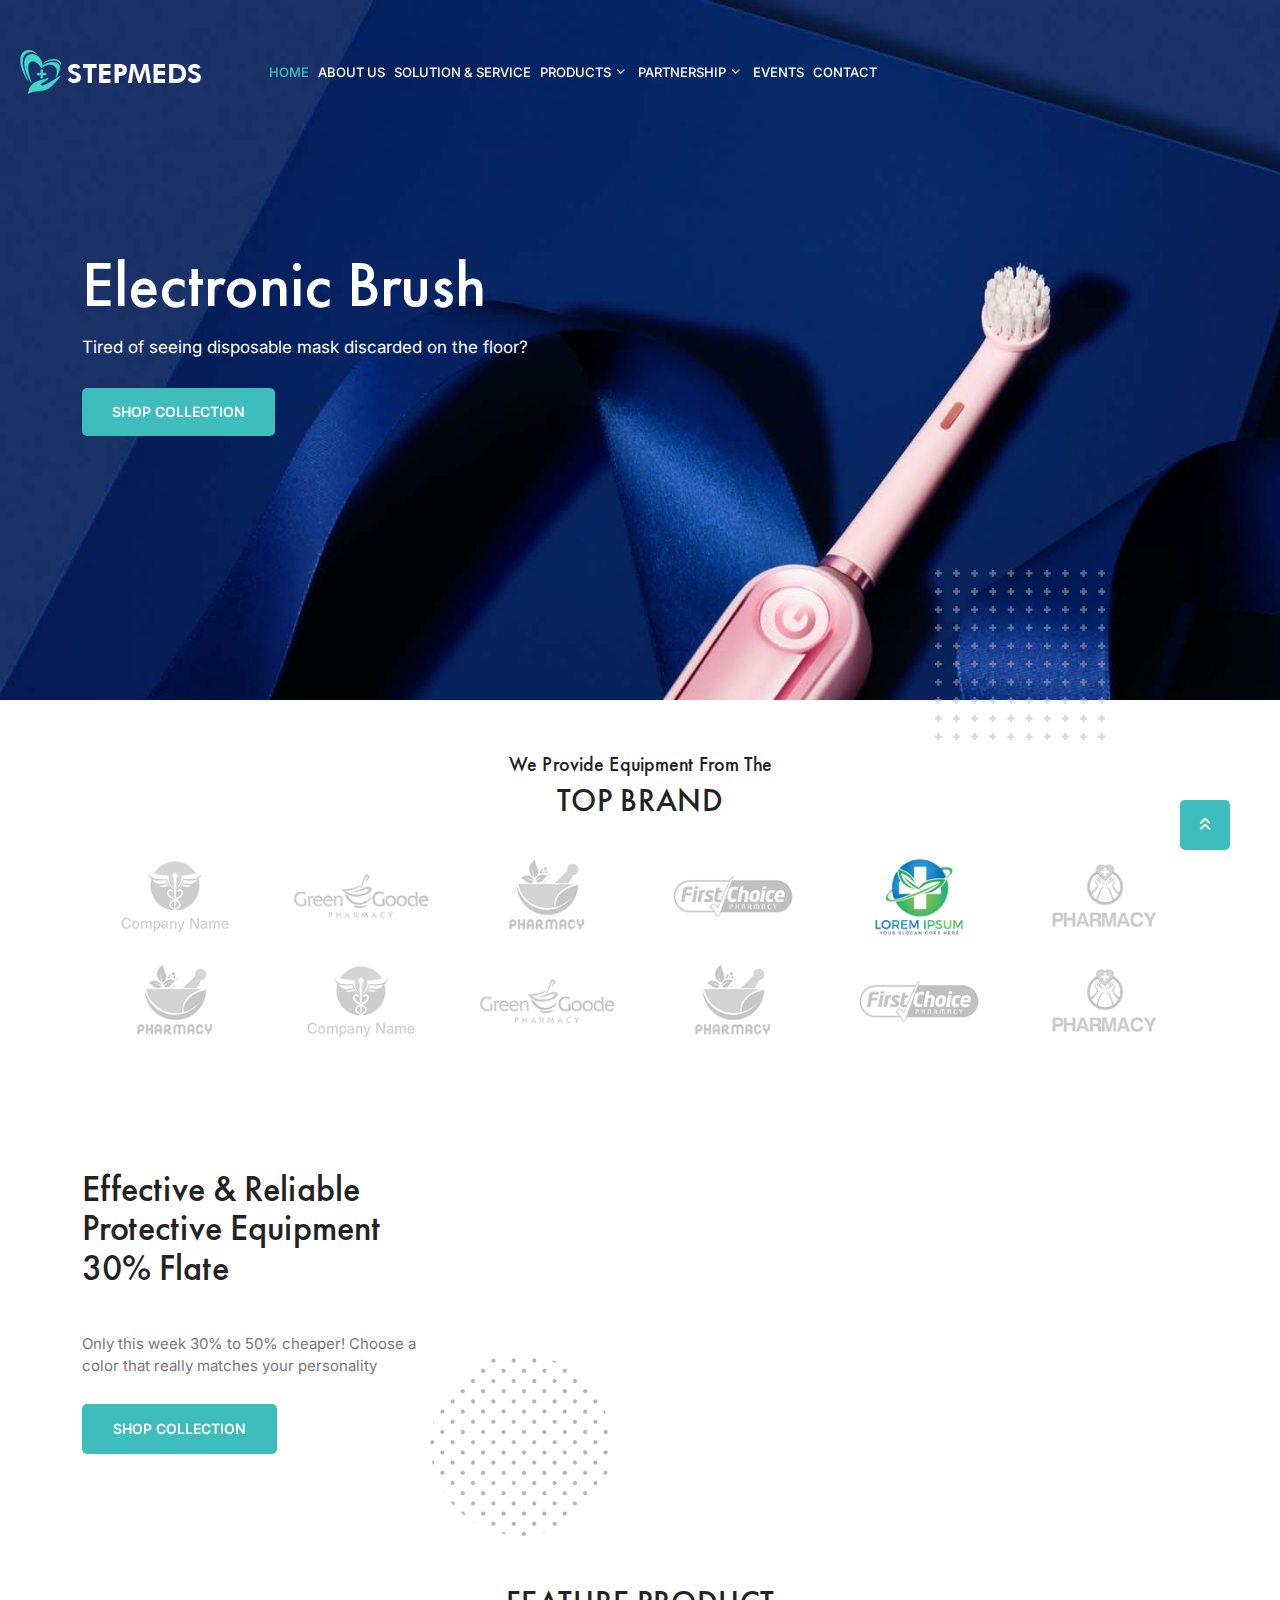
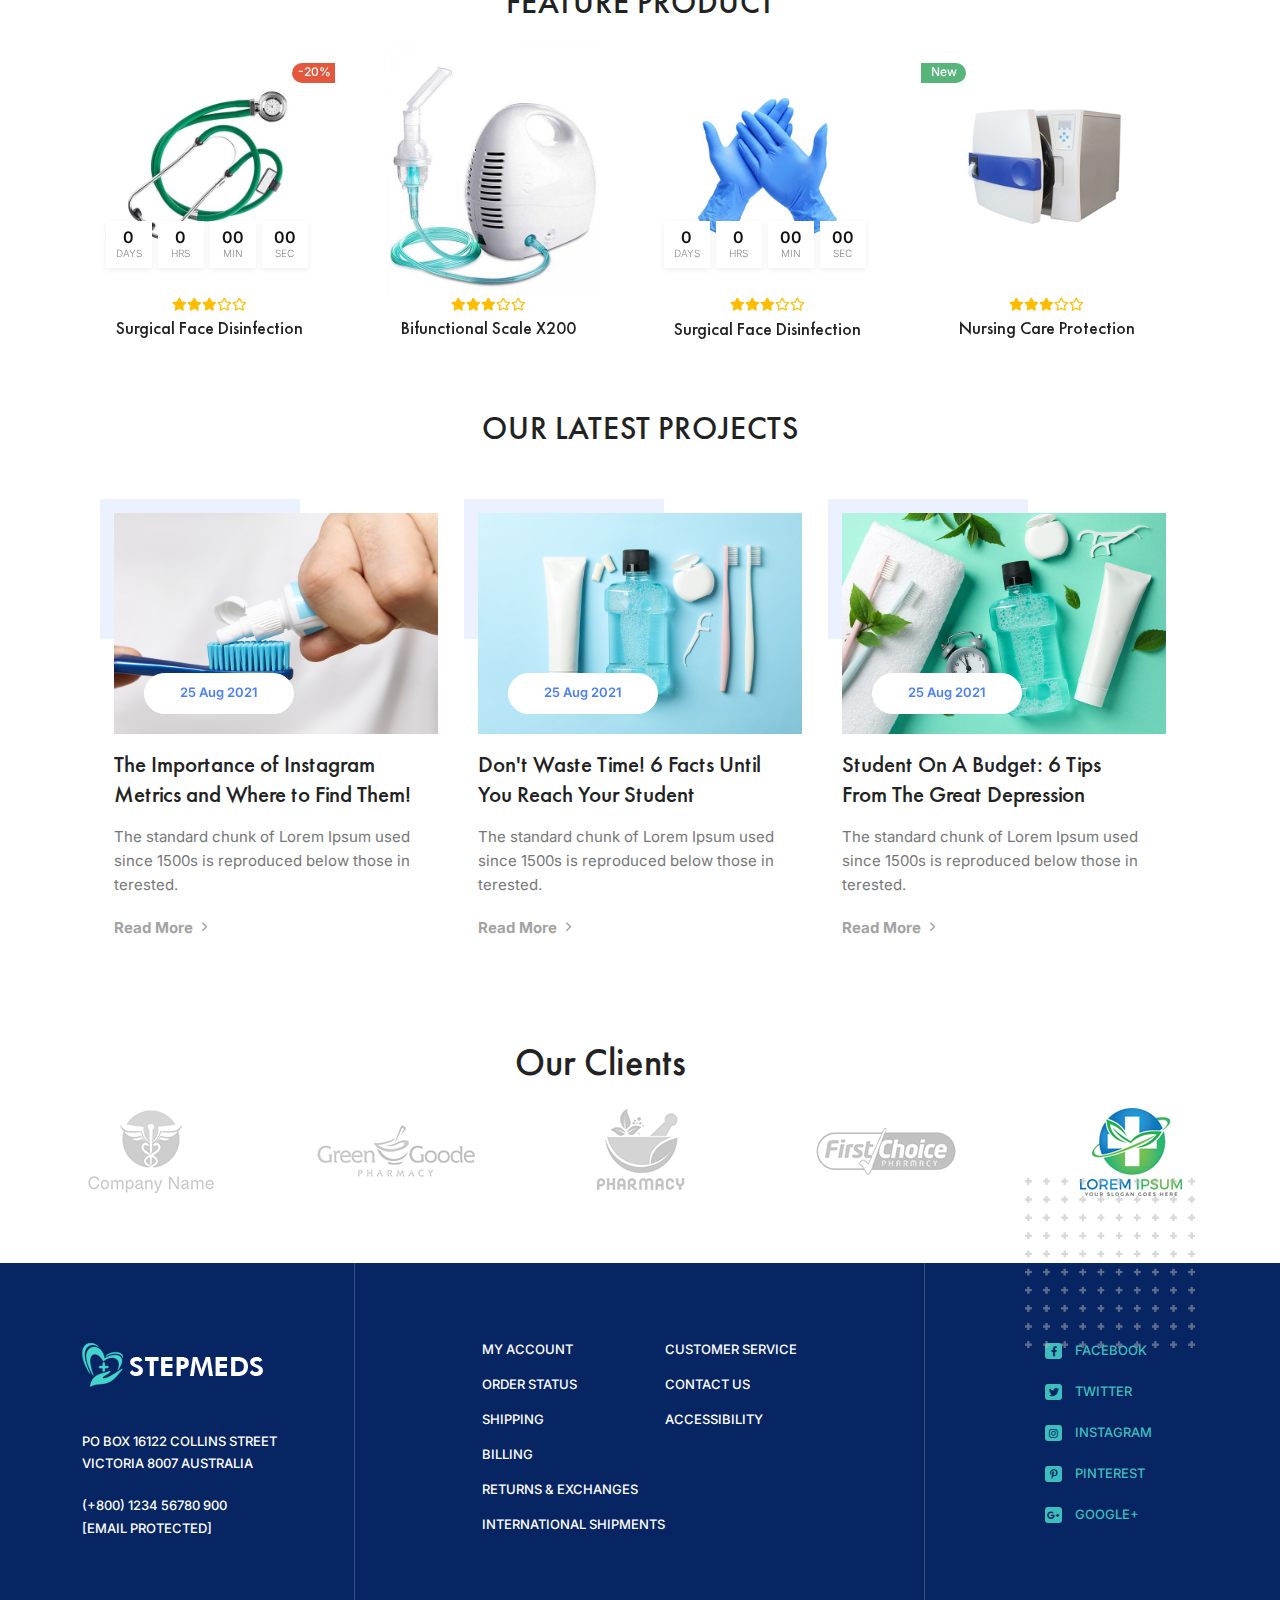
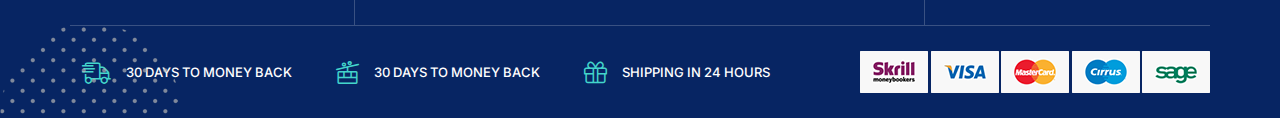
==== index.html @ be098588 "Project Update" ====
<!doctype html>
<html class="no-js" lang="zxx">

<head>
    <meta charset="utf-8">
    <meta http-equiv="x-ua-compatible" content="ie=edge">
    <title>MedEquip</title>
    <meta name="description" content="">
    <meta name="viewport" content="width=device-width, initial-scale=1">
    <!-- Place favicon.ico in the root directory -->
    <link rel="shortcut icon" href="images/logo/favicon.png" type="image/x-icon">
    <!-- All css here -->
    <link rel="stylesheet" href="css/bootstrap.min.css">
    <link rel="stylesheet" href="css/all.min.css">
    <link rel="stylesheet" href="css/animate.css">
    <link rel="stylesheet" href="css/meanmenu.css">
    <link rel="stylesheet" href="css/jquery.fancybox.min.css">
    <link rel="stylesheet" href="css/slick.css">
    <link rel="stylesheet" href="css/icomoon.css">
    <link rel="stylesheet" href="css/font-futuraPT.css">
    <link rel="stylesheet" href="css/default.css">
    <link rel="stylesheet" href="css/main.css">
    <link rel="stylesheet" href="css/responsive.css">
</head>

<body>
    <!--[if lte IE 9]>
            <p class="browserupgrade">You are using an <strong>outdated</strong> browser. Please <a href="https://browsehappy.com/">upgrade your browser</a> to improve your experience and security.</p>
        <![endif]-->

    <!--  ====== preloader start =============================================  -->
    <div id="loading" class="home3">
        <div id="loading-center">
            <div id="loading-center-absolute">
                <div class="object" id="object_one"></div>
                <div class="object" id="object_two"></div>
                <div class="object" id="object_three"></div>
            </div>
        </div>
    </div>
    <!--  preloader-end -->

    <!--  ====== header-area-start=======================================  -->
    <header>
        <div class="header-area header-area3">
            <div class="header header3 position-absolute pt-30 pb-22 extra-padding-55">
                <div id="navBar">
                    <div class="container-fluid">
                        <div id="header-sticky" class="header-bottom home3-header-bottom">
                            <div class="row align-items-center justify-content-lg-between position-relative">
                                <div class="col-xxl-3 col-xl-2 col-lg-3  col-md-4  col-sm-8 col-8 pr-md-0">
                                    <div class="logo-area">
                                        <div class="logo3 z-index1 position-relative">
                                            <a href="index.html" class="d-block" data-toggle="tooltip"
                                                data-selector="true" data-placement="bottom" title="stepmeds">
                                                <img src="images/logo/logo-white.png" alt="stepmeds">
                                            </a>
                                        </div><!-- /logo -->
                                    </div>
                                </div><!-- /col -->
                                <div class="col-xxl-8 col-xl-7 col-lg-7 col-md-1 col-sm-1 col-1 pr-0 pl-0 d-flex align-items-center justify-content-end position-static d-none d-lg-block">
                                    <div class="main-menu main-menu-3">
                                        <nav id="mobile-menu">
                                            <ul class="d-block">
                                                <li><a class="active" href="index.html">Home</a></li>
                                                <li><a href="#">ABOUT US</a></li>
                                                <li><a href="#">SOLUTION & SERVICE</a></li>
                                                <li><a class="dp-menu" href="shop.html">PRODUCTS</a>
                                                    <ul
                                                        class="mega-menu mega-dropdown-menu  box-shadow-gray3 pt-25 pb-20 pl-30 pr-30">
                                                        <li><a href="product-details.html">Disinfectants</a></li>
                                                        <li><a href="product-details.html">Face Masks</a></li>
                                                        <li><a href="product-details.html">Burn Skin</a></li>
                                                        <li><a href="product-details.html">Skin Rashing</a></li>
                                                        <li><a href="product-details.html">Skin Itcing</a></li>
                                                    </ul>
                                                </li>
                                                <li><a class="dp-menu" href="blog.html">PARTNERSHIP</a>
                                                    <ul
                                                        class="mega-menu mega-dropdown-menu  box-shadow-gray3 pt-25 pb-20 pl-30 pr-30">
                                                        <li><a href="blog.html">Blog page</a></li>
                                                        <li><a href="blog-details.html">Blog details</a></li>
                                                    </ul>
                                                </li>
                                                <li><a href="#">EVENTS </a></li>
                                                <li>
                                                    <a class="mr-0" href="contact-us.html">CONTACT</a>
                                                </li>
                                            </ul>
                                        </nav>
                                    </div><!-- /main-menu -->
                                </div><!-- /col -->
                                <div class="col-xxl-1 col-xl-3 col-lg-2 col-md-8  col-sm-3 col-4  pl-0 d-flex  align-items-center justify-content-end">
                                    <div class="header-right d-flex align-items-center">
                                        <div class="d-block d-lg-none">
                                            <a class="mobile-menubar pt-0 ml-20" href="javascript:void(0);"><span
                                                    class="icon-menu"></span></a>
                                        </div><!-- /mobile-menubar -->
                                    </div><!-- /header-right -->
                                </div><!-- /col -->
                            </div><!-- /row -->
                        </div><!-- /header-bottom -->
                    </div><!-- /container-f -->
                </div>
            </div><!-- /header -->
        </div><!-- /header-area -->
    </header>
    <!--  header-area-end  -->

    <!--  ====== header extra info start================================== -->
    <!-- side-mobile-menu start -->
    <div class="side-mobile-menu bg-white pt-20 pb-30 pl-40 pr-40 pb-100 hm3">
        <div class="close-icon d-flex justify-content-end mt-0">
            <a class="close-menu d-block" href="javascript:void(0);"><span class="icon-clear"></span></a>
        </div>

        <div class="mobile-menu mt-10"></div>
        <div class="menu-login pt-10 d-block d-md-none">
            <ul class="header-login d-flex justify-content-between mobile-border-b ">
                <li><a href="login.html">My Account</a></li>
                <li><a href="login.html"><i class="far fa-user-circle"></i></a></li>
            </ul>
        </div><!-- /header-right -->


        <h6 class="light-black-color2 font600 mt-30 pb-1 border-primary-b d-inline-block">Contact us</h6>
        <ul class="contact-add mt-20">
            <li class="mb-15 primary-color">
                <span class="pr-1"><i class="fas fa-map-marker-alt"></i></span>
                PO Box 16122 Collins Street Victoria 8007 Australia
            </li>
            <li class="mb-20 primary-color">
                <a href="mailto:admin@medequip.featuredsoft.com">
                    <span class="pr-1"><i class="far fa-envelope"></i></span>
                    admin@medequip.featuredsoft.com
                </a>
            </li>
            <li class="mb-15">
                <a class=" primary-color" href="tell:+01500123994">
                    <span class="pr-1"><i class="fas fa-phone"></i></span>
                    +01 500 123 994
                </a>
            </li>
        </ul>
        <ul class="social-link pt-2 mb-150">
            <li class="d-inline-block">
                <a class="active  primary-color-center pr-0 d-inline-block transition-3" href="#"><i
                        class="fab fa-facebook-f"></i></a>
            </li>
            <li class="d-inline-block">
                <a class=" primary-color text-center pr-0 d-inline-block transition-3" href="#"><i
                        class="fab fa-twitter"></i></a>
            </li>
            <li class="d-inline-block">
                <a class=" primary-color text-center pr-0 d-inline-block transition-3" href="#"><i
                        class="fab fa-instagram"></i></a>
            </li>
            <li class="d-inline-block">
                <a class=" primary-color text-center pr-0 d-inline-block transition-3" href="#"><i
                        class="fab fa-behance"></i></a>
            </li>
            <li class="d-inline-block">
                <a class=" primary-color text-center pr-0 d-inline-block transition-3" href="#"><i
                        class="fab fa-youtube"></i></a>
            </li>
        </ul><!-- social-link -->
    </div><!-- /side-mobile-menu -->
    <div class="body-overlay"></div>
    <!-- header extra info end  -->

    <!-- header search details start -->
    <div class="header-search-details text-center white-bg pt-55 pl-60 pr-60">
        <div class="close-icon d-flex justify-content-end mt-20">
            <a class="close-menu d-block" href="javascript:void(0);"><span class="icon-clear"></span></a>
        </div>
    </div><!-- /extra-info -->
    <!-- header extra info end  -->

    <main>

        <!-- ======slider-area-start=========================================== -->
        <div class="position-relative slider3">
            <div class="slider-area over-hidden slider-dots2">
                <div class="slider-active">
                    <div class="single-slider slider-height3 d-flex align-items-center"
                        data-background="images/slider/h3-slider1.jpg">
                        <div class="container">
                            <div class="row">
                                <div
                                    class="col-xl-12  col-lg-12  col-md-12  col-sm-12 col-12 d-flex align-items-center">
                                    <div class="slider-content position-absolutes mt--12">
                                        <h2 data-animation="fadeInLeft" data-delay="1s"
                                            class="text-white mb-1 text-capitalize pb-15 font500 font-pt">Electronic
                                            Brush</h2>
                                        <p class="text-white font300 pb-12" data-animation="fadeInLeft"
                                            data-delay="1.5s">Tired of seeing disposable mask discarded on the floor?
                                        </p>
                                        <a data-animation="fadeInUp" data-delay="1.7s" href="shop.html"
                                            class="web-btn h3-web-btn  d-inline-block text-uppercase white h3-theme-bg position-relative over-hidden pl-30 pr-30 ptb-17">Shop
                                            Collection</a>
                                    </div>
                                </div><!-- /col -->
                            </div><!-- /row -->
                        </div><!-- /container -->
                    </div><!-- /single-slider -->
                    <div class="single-slider slider-height3 d-flex align-items-center"
                        data-background="images/slider/h3-slider2.jpg">
                        <div class="slider-img slider-3-img" data-animation="fadeInUp" data-delay="1s">
                            <img src="images/slider/slider-img.png" alt="">
                        </div>
                        <div class="container">
                            <div class="row">
                                <div class="col-xl-5  col-lg-6  col-md-6  col-sm-12 col-12 d-flex align-items-center">
                                    <div class="slider-content position-absolutes mt--12 z-index1">
                                        <h2 data-animation="fadeInLeft" data-delay="1s"
                                            class="text-white mb-1 text-capitalize pb-15 font500 font-pt">Multi-Layer
                                            Mask</h2>
                                        <p class="text-white font300 pb-12" data-animation="fadeInLeft"
                                            data-delay="1.5s">Tired of seeing disposable mask discarded on the floor?
                                        </p>
                                        <a data-animation="fadeInUp" data-delay="1.7s" href="#"
                                            class="web-btn h3-web-btn  d-inline-block text-uppercase white h3-theme-bg position-relative over-hidden pl-30 pr-30 ptb-17">Shop
                                            Collection</a>
                                    </div>
                                </div><!-- /col -->
                            </div><!-- /row -->
                            <div class="video-button2 position-absolute" data-animation="fadeInDown" data-delay="1.1s">
                                <div class="play-btn">
                                    <a class="popup-video circle-animation" data-fancybox=""
                                        href="https://youtu.be/mAd3WGuBoeI"><i class="fas fa-play"></i></a>
                                </div>
                            </div> <!-- /video-button2 -->
                        </div><!-- /container -->
                    </div><!-- /single-slider -->
                    <div class="single-slider slider-height3 d-flex align-items-center"
                        data-background="images/slider/h3-slider1.jpg">
                        <div class="container">
                            <div class="row">
                                <div
                                    class="col-xl-12  col-lg-12  col-md-12  col-sm-12 col-12 d-flex align-items-center">
                                    <div class="slider-content position-absolute mt--12">
                                        <h2 data-animation="fadeInLeft" data-delay="1s"
                                            class="text-white mb-1 text-capitalize pb-15 font500 font-pt">Electronic
                                            Brush</h2>
                                        <p class="text-white font300 pb-12" data-animation="fadeInLeft"
                                            data-delay="1.5s">Tired of seeing disposable mask discarded on the floor?
                                        </p>
                                        <a data-animation="fadeInUp" data-delay="1.7s" href="#"
                                            class="web-btn h3-web-btn  d-inline-block text-uppercase white h3-theme-bg position-relative over-hidden pl-30 pr-30 ptb-17">Shop
                                            Collection</a>
                                    </div>
                                </div><!-- /col -->
                                <div class="slider-off-tags position-absolute d-inline-block light-black-color">
                                    <a href="shop.html"
                                        class="off-tag-bounce text-uppercase d-block light-black-color2 secondary-bg font12 text-center">
                                        <span class="d-block">10%</span>
                                        <span class="d-block">off</span>
                                    </a>
                                </div><!-- /slider-off-tags -->
                            </div><!-- /row -->
                        </div><!-- /container -->
                    </div><!-- /single-slider -->
                </div><!-- /slider-active -->
            </div>
            <div class="slider-pattern position-absolute bottom0 right0">
                <img src="images/bg/Pattern1.png" alt="">
            </div>
        </div>
        <!-- slider-area-end=  -->

        <!-- ====== testimonial-area-start ========================================= -->
        <div class="testimonial-area testimonial-area3 hm3 pt-50">
            <div class="container">
                <div class="row">
                    <div class="col-xxl-12 col-xl-12  col-lg-12  col-md-12  col-sm-12 col-12">
                        <div class="section-title text-center">
                            <h5 class="font-pt light-black-color2 pb-1">We Provide Equipment From The</h5>
                            <h2 class="font-pt light-black-color2 pb-1">TOP BRAND</h2>
                        </div><!-- /section-title -->
                    </div><!-- /col -->
                </div>

                <!-- ====== brand-logo-area-start ========================================= -->
                <div class="bg-white over-hidden hm3">
                    <div class="container pt-20 pb-50">
                        <div class="row d-flex">
                            <div class="col-2">
                                <div class="text-center">
                                    <a href="#" class="d-block">
                                        <img class="d-inline-block" src="images/brand/brand1.png" alt="">
                                    </a>
                                </div>
                            </div>
                            <div class="col-2">
                                <div class="text-center">
                                    <a href="#" class="d-block">
                                        <img class="d-inline-block" src="images/brand/brand2.png" alt="">
                                    </a>
                                </div>
                            </div>
                            <div class="col-2">
                                <div class="text-center">
                                    <a href="#" class="d-block">
                                        <img class="d-inline-block" src="images/brand/brand3.png" alt="">
                                    </a>
                                </div>
                            </div>
                            <div class="col-2">
                                <div class="text-center">
                                    <a href="#" class="d-block">
                                        <img class="d-inline-block" src="images/brand/brand4.png" alt="">
                                    </a>
                                </div>
                            </div>
                            <div class="col-2">
                                <div class="text-center">
                                    <a href="#" class="d-block">
                                        <img class="d-inline-block" src="images/brand/brand5.png" alt="">
                                    </a>
                                </div>
                            </div>
                            <div class="col-2">
                                <div class="text-center">
                                    <a href="#" class="d-block">
                                        <img class="d-inline-block" src="images/brand/brand6.png" alt="">
                                    </a>
                                </div>
                            </div>
                            <div class="col-2">
                                <div class="text-center">
                                    <a href="#" class="d-block">
                                        <img class="d-inline-block" src="images/brand/brand3.png" alt="">
                                    </a>
                                </div>
                            </div>
                            <div class="col-2">
                                <div class="text-center">
                                    <a href="#" class="d-block">
                                        <img class="d-inline-block" src="images/brand/brand1.png" alt="">
                                    </a>
                                </div>
                            </div>
                            <div class="col-2">
                                <div class="text-center">
                                    <a href="#" class="d-block">
                                        <img class="d-inline-block" src="images/brand/brand2.png" alt="">
                                    </a>
                                </div>
                            </div>
                            <div class="col-2">
                                <div class="text-center">
                                    <a href="#" class="d-block">
                                        <img class="d-inline-block" src="images/brand/brand3.png" alt="">
                                    </a>
                                </div>
                            </div>
                            <div class="col-2">
                                <div class="text-center">
                                    <a href="#" class="d-block">
                                        <img class="d-inline-block" src="images/brand/brand4.png" alt="">
                                    </a>
                                </div>
                            </div>
                            <div class="col-2">
                                <div class="text-center">
                                    <a href="#" class="d-block">
                                        <img class="d-inline-block" src="images/brand/brand6.png" alt="">
                                    </a>
                                </div>
                            </div>
                        </div><!-- /brand-active -->
                    </div><!-- /container -->
                </div>
                <!-- brand-logo-area-end  -->

            </div><!-- /container -->
        </div>
        <!-- subscribe-area-end  -->

        <!-- ====== Featured-Product-area-start ========================================= -->
        <div class="off-banner-area pt-60 mb-30 hm3">
            <div class="container">
                <div class="row d-flex align-items-center">
                    <div class="col-xxl-4 col-xl-4  col-lg-4  col-md-12  col-sm-12 col-12 pb-15">
                        <div class="section-title mb-50">
                            <h3 class="font-pt light-black-color2 pb-1 pr-50 mb-40">Effective & Reliable
                                Protective Equipment
                                30% Flate</h3>
                            <p class="light-black-color7 font300 pb-10">Only this week 30% to 50% cheaper!
                                Choose a color that really matches your personality</p>
                            <a data-animation="fadeInUp" data-delay="1.7s" href="#"
                                class="web-btn h3-web-btn  d-inline-block text-uppercase white h3-theme-bg position-relative over-hidden pl-30 pr-30 ptb-17 shop-collection-btn">Shop
                                Collection</a>
                        </div><!-- /section-title -->
                    </div><!-- /col -->
                    <div class="col-xxl-8 col-xl-8  col-lg-8  col-md-12  col-sm-12 col-12 position-relative">
                        <div class="off-banner-area mb-50 pl-40 wow fadeInRight animated pr-60"
                            data-wow-duration="1.5s">
                            <img class="width100" src="images/banner/home3/off-banner1.jpg" alt="">
                        </div>
                        <div class="b-pattern2 position-absolute">
                            <img src="images/bg/Pattern-banner.png" alt="">
                        </div>
                    </div><!-- /col -->
                </div><!-- /row -->
            </div><!-- /container -->
        </div>
        <!-- Featured-Product-area-end  -->

        <!-- ====== Featured-Product-area-start ========================================= -->
        <div class="Featured-product-area mt-50 mb-30 hm3">
            <div class="container">
                <div class="row">
                    <div class="col-xxl-12 col-xl-12  col-lg-12  col-md-12  col-sm-12 col-12 pb-15">
                        <div class="section-title pt-10 text-center">
                            <h2 class="font-pt light-black-color2 pb-1">FEATURE PRODUCT</h2>
                        </div><!-- /section-title -->
                    </div><!-- /col -->
                    <div class="row h3-purchased-product-active white-bg">
                        <div class="col-xl-4 col-lg-12  col-md-6  col-sm-6 col-12 plr-14">
                            <div class="single-product mb-10">
                                <div class="single-product-img position-relative over-hidden">
                                    <div
                                        class="single-product-label position-absolute theme-bg text-center  transition-3 z-index1">
                                        <span class="white text-uppercase d-block font500">-20%</span>
                                    </div><!-- /product-label -->
                                    <div class="most-purchased-item-img  position-relative text-center">
                                        <a class="position-relative d-block" href="product-details.html">
                                            <img src="images/product/home3/product1.jpg" alt="product">
                                        </a>
                                        <div
                                            class="countdown-time d-flex justify-content-center position-absolute width100">
                                            <div class="timer">
                                                <div class="d-flex" data-countdown="2021/4/11"></div>
                                            </div>
                                        </div><!-- /countdown-time -->
                                    </div>
                                    <div class="single-product-info text-center transition-3">
                                        <div class="rating rating-shop d-flex justify-content-center">
                                            <ul class="d-flex mr-2">
                                                <li>
                                                    <span><i class="fas fa-star"></i></span>
                                                </li>
                                                <li>
                                                    <span><i class="fas fa-star"></i></span>
                                                </li>
                                                <li>
                                                    <span><i class="fas fa-star"></i></span>
                                                </li>
                                                <li>
                                                    <span><i class="far fa-star"></i></span>
                                                </li>
                                                <li>
                                                    <span><i class="far fa-star"></i></span>
                                                </li>
                                            </ul>
                                        </div><!-- /rating -->
                                        <h6 class="light-black-color2">
                                            <a href="product-details.html">Surgical Face Disinfection</a>
                                        </h6>
                                    </div>
                                </div><!-- /single-product-img -->
                            </div><!-- /single-product -->
                        </div><!-- /col -->
                        <div class="col-xl-4 col-lg-12  col-md-6  col-sm-6 col-12 plr-14">
                            <div class="single-product mb-1">
                                <div class="single-product-img position-relative over-hidden">
                                    <a class="position-relative d-block" href="product-details.html">
                                        <img src="images/product/home3/product2.jpg" alt="product">
                                    </a>
                                    <div class="single-product-info text-center transition-3">
                                        <div class="rating rating-shop d-flex justify-content-center">
                                            <ul class="d-flex mr-2">
                                                <li>
                                                    <span><i class="fas fa-star"></i></span>
                                                </li>
                                                <li>
                                                    <span><i class="fas fa-star"></i></span>
                                                </li>
                                                <li>
                                                    <span><i class="fas fa-star"></i></span>
                                                </li>
                                                <li>
                                                    <span><i class="far fa-star"></i></span>
                                                </li>
                                                <li>
                                                    <span><i class="far fa-star"></i></span>
                                                </li>
                                            </ul>
                                        </div><!-- /rating -->
                                        <h6 class="light-black-color2"><a href="product-details.html">Bifunctional Scale
                                                X200</a></h6>
                                    </div>
                                </div><!-- /single-product-img -->
                            </div><!-- /single-product -->
                        </div><!-- /col -->
                        <div class="col-xl-4 col-lg-12  col-md-6  col-sm-6 col-12 plr-14">
                            <div class="single-product mb-1">
                                <div class="single-product-img position-relative over-hidden">
                                    <div class="most-purchased-item-img  position-relative text-center">
                                        <a class="position-relative d-block" href="product-details.html">
                                            <img src="images/product/home3/product3.jpg" alt="product">
                                        </a>
                                        <div
                                            class="countdown-time d-flex justify-content-center position-absolute width100">
                                            <div class="timer">
                                                <div class="d-flex" data-countdown="2021/4/11"></div>
                                            </div>
                                        </div><!-- /countdown-time -->
                                    </div>
                                    <div class="single-product-info text-center transition-3">
                                        <div class="rating rating-shop d-flex justify-content-center">
                                            <ul class="d-flex mr-2">
                                                <li>
                                                    <span><i class="fas fa-star"></i></span>
                                                </li>
                                                <li>
                                                    <span><i class="fas fa-star"></i></span>
                                                </li>
                                                <li>
                                                    <span><i class="fas fa-star"></i></span>
                                                </li>
                                                <li>
                                                    <span><i class="far fa-star"></i></span>
                                                </li>
                                                <li>
                                                    <span><i class="far fa-star"></i></span>
                                                </li>
                                            </ul>
                                        </div><!-- /rating -->
                                        <h6 class="light-black-color2"><a href="product-details.html">Surgical Face
                                                Disinfection</a></h6>
                                    </div>
                                </div><!-- /single-product-img -->
                            </div><!-- /single-product -->
                        </div><!-- /col -->
                        <div class="col-xl-4 col-lg-12  col-md-6  col-sm-6 col-12 plr-14">
                            <div class="single-product mb-1">
                                <div class="single-product-img position-relative over-hidden">
                                    <div
                                        class="single-product-label text-label position-absolute theme-bg text-center  transition-3 z-index1">
                                        <span class="white d-block font500">New</span>
                                    </div><!-- /product-label -->
                                    <a class="position-relative d-block" href="product-details.html">
                                        <img src="images/product/home3/product4.jpg" alt="product">
                                    </a>
                                    <div class="single-product-info text-center transition-3">
                                        <div class="rating rating-shop d-flex justify-content-center">
                                            <ul class="d-flex mr-2">
                                                <li>
                                                    <span><i class="fas fa-star"></i></span>
                                                </li>
                                                <li>
                                                    <span><i class="fas fa-star"></i></span>
                                                </li>
                                                <li>
                                                    <span><i class="fas fa-star"></i></span>
                                                </li>
                                                <li>
                                                    <span><i class="far fa-star"></i></span>
                                                </li>
                                                <li>
                                                    <span><i class="far fa-star"></i></span>
                                                </li>
                                            </ul>
                                        </div><!-- /rating -->
                                        <h6 class="light-black-color2"><a href="product-details.html">Nursing Care
                                                Protection</a></h6>
                                    </div>
                                </div><!-- /single-product-img -->
                            </div><!-- /single-product -->
                        </div><!-- /col -->
                        <div class="col-xl-4 col-lg-12  col-md-6  col-sm-6 col-12 plr-14">
                            <div class="single-product mb-1">
                                <div class="single-product-img position-relative over-hidden">
                                    <a class="position-relative d-block" href="product-details.html">
                                        <img src="images/product/home3/product2.jpg" alt="product">
                                    </a>
                                    <div class="single-product-info text-center transition-3">
                                        <div class="rating rating-shop d-flex justify-content-center">
                                            <ul class="d-flex mr-2">
                                                <li>
                                                    <span><i class="fas fa-star"></i></span>
                                                </li>
                                                <li>
                                                    <span><i class="fas fa-star"></i></span>
                                                </li>
                                                <li>
                                                    <span><i class="fas fa-star"></i></span>
                                                </li>
                                                <li>
                                                    <span><i class="far fa-star"></i></span>
                                                </li>
                                                <li>
                                                    <span><i class="far fa-star"></i></span>
                                                </li>
                                            </ul>
                                        </div><!-- /rating -->
                                        <h6 class="light-black-color2"><a href="product-details.html">Bifunctional Scale
                                                X200</a></h6>
                                    </div>
                                </div><!-- /single-product-img -->
                            </div><!-- /single-product -->
                        </div><!-- /col -->
                    </div><!-- /row -->
                </div><!-- /row -->
            </div><!-- /container -->
        </div>
        <!-- Featured-Product-area-end  -->

        <!-- OUR LATEST PROJECTS -->

        <!-- ====== Featured-Product-area-start ========================================= -->
        <div class="Featured-product-area mt-50 mb-30 hm3">
            <div class="container">
                <div class="row">
                    <div class="col-xxl-12 col-xl-12  col-lg-12  col-md-12  col-sm-12 col-12 pb-15">
                        <div class="section-title pt-10 text-center">
                            <h2 class="font-pt light-black-color2 pb-1">OUR LATEST PROJECTS</h2>
                        </div><!-- /section-title -->
                    </div><!-- /col -->
                    <div class="blog-area pt-20 ">
                        <div class="container">
                            <div class="row">
                                <div class="col-xl-4  col-lg-4  col-md-4  col-sm-12 col-12 plr-20">
                                    <div class="single-blog mb-30">
                                        <div class="blog-img position-relative transition-3 mt-25">
                                            <div class=" over-hidden">
                                                <a href="blog-details.html"><img class="img-zoom"
                                                        src="images/blog/blog-1.jpg" alt=""></a>
                                                <div class="blog-shadow position-absolute transition-5 light-theme-bg">
                                                </div>
                                                <div class="date position-absolute left-0 bottom-0 d-flex mb-20 ml-30">
                                                    <a href="#"
                                                        class="web-btn border-white01 d-inline-block text-capitalize white-bg theme-color position-relative over-hidden pl-35 pr-35 ptb-12">
                                                        <span> 25</span>
                                                        <span> Aug</span>
                                                        <span> 2021</span>
                                                    </a>
                                                </div>
                                            </div>
                                        </div><!-- /blog-img -->
                                        <div
                                            class="single-blog-content position-relative transition-5 pt-3 pr-25 pb-40">
                                            <h5><a class="pb-15 d-block light-black-color2" href="blog-details.html">The
                                                    Importance
                                                    of Instagram Metrics and Where to Find Them!</a></h5>
                                            <p class="pb-1 light-black-color7">The standard chunk of Lorem Ipsum used
                                                since
                                                1500s is reproduced below those interested.</p>
                                            <a href="blog-details.html"
                                                class="border-b-white01 title primary-color2 font700 d-inline-block text-capitalize position-relative hvr">Read
                                                More<span class="pl-2d-inline-block">
                                                    <span class="icon-chevron-right"></span>
                                                </span></a>
                                        </div>
                                    </div>
                                </div><!-- /col -->
                                <div class="col-xl-4  col-lg-4  col-md-4  col-sm-12 col-12 plr-20">
                                    <div class="single-blog mb-30">
                                        <div class="blog-img position-relative transition-3 mt-25">
                                            <div class=" over-hidden">
                                                <a href="blog-details.html"><img class="img-zoom"
                                                        src="images/blog/blog-2.jpg" alt=""></a>
                                                <div class="blog-shadow position-absolute transition-5 light-theme-bg">
                                                </div>
                                                <div class="date position-absolute left-0 bottom-0 d-flex mb-20 ml-30">
                                                    <a href="#"
                                                        class="web-btn border-white01 d-inline-block text-capitalize white-bg theme-color position-relative over-hidden pl-35 pr-35 ptb-12">
                                                        <span> 25</span>
                                                        <span> Aug</span>
                                                        <span> 2021</span>
                                                    </a>
                                                </div>
                                            </div>
                                        </div><!-- /blog-img -->
                                        <div
                                            class="single-blog-content position-relative transition-5 pt-3 pr-25 pb-40">
                                            <h5><a class="pb-15 d-block light-black-color2"
                                                    href="blog-details.html">Don't Waste
                                                    Time! 6 Facts Until You Reach Your Student</a></h5>
                                            <p class="pb-1 light-black-color7">The standard chunk of Lorem Ipsum used
                                                since
                                                1500s is reproduced below those interested.</p>
                                            <a href="blog-details.html"
                                                class="border-b-white01 title primary-color2 font700 d-inline-block text-capitalize position-relative hvr">Read
                                                More<span class="pl-2d-inline-block">
                                                    <span class="icon-chevron-right"></span>
                                                </span></a>
                                        </div>
                                    </div>
                                </div><!-- /col -->
                                <div class="col-xl-4  col-lg-4  col-md-4  col-sm-12 col-12 plr-20">
                                    <div class="single-blog mb-30">
                                        <div class="blog-img position-relative transition-3 mt-25">
                                            <div class=" over-hidden">
                                                <a href="blog-details.html"><img class="img-zoom"
                                                        src="images/blog/blog-3.jpg" alt=""></a>
                                                <div class="blog-shadow position-absolute transition-5 light-theme-bg">
                                                </div>
                                                <div class="date position-absolute left-0 bottom-0 d-flex mb-20 ml-30">
                                                    <a href="#"
                                                        class="web-btn border-white01 d-inline-block text-capitalize white-bg theme-color position-relative over-hidden pl-35 pr-35 ptb-12">
                                                        <span> 25</span>
                                                        <span> Aug</span>
                                                        <span> 2021</span>
                                                    </a>
                                                </div>
                                            </div>
                                        </div><!-- /blog-img -->
                                        <div
                                            class="single-blog-content position-relative transition-5 pt-3 pr-25 pb-40">
                                            <h5><a class="pb-15 d-block light-black-color2"
                                                    href="blog-details.html">Student On A
                                                    Budget: 6 Tips From The Great Depression</a></h5>
                                            <p class="pb-1 light-black-color7">The standard chunk of Lorem Ipsum used
                                                since
                                                1500s is reproduced below those interested.</p>
                                            <a href="blog-details.html"
                                                class="border-b-white01 title primary-color2 font700 d-inline-block text-capitalize position-relative hvr">Read
                                                More<span class="pl-2d-inline-block">
                                                    <span class="icon-chevron-right"></span>
                                                </span></a>
                                        </div>
                                    </div>
                                </div><!-- /col -->
                            </div><!-- /row -->
                        </div><!-- /container -->
                    </div>
                </div><!-- /row -->
            </div><!-- /container -->
        </div>
        <!-- Featured-Product-area-end  -->

        <!-- ====== testimonial-area-start ========================================= -->
        <div class="testimonial-area testimonial-area3 hm3">
            <div class="container">
                <div class="row">
                    <div class="col-xxl-12 col-xl-12  col-lg-12  col-md-12  col-sm-12 col-12">
                        <div class="section-title text-center">
                            <h3 class="font-pt light-black-color2 pb-1">Our Clients</h3>
                        </div><!-- /section-title -->
                    </div><!-- /col -->
                </div>

                <!-- ====== brand-logo-area-start ========================================= -->
                <div class="brand-logo-area bg-white over-hidden hm3">
                    <div class="container pb-50">
                        <div class="mlr--55">
                            <div class="row brand-active d-flex align-items-center ">
                                <div class="col-xl-12  col-lg-2  col-md-2  col-sm-2 col-2">
                                    <div class="text-center">
                                        <a href="#" class="d-block">
                                            <img class="d-inline-block" src="images/brand/brand1.png" alt="">
                                        </a>
                                    </div>
                                </div>
                                <div class="col-xl-12  col-lg-2  col-md-2  col-sm-2 col-2">
                                    <div class="text-center">
                                        <a href="#" class="d-block">
                                            <img class="d-inline-block" src="images/brand/brand2.png" alt="">
                                        </a>
                                    </div>
                                </div>
                                <div class="col-xl-12  col-lg-2  col-md-2  col-sm-2 col-2">
                                    <div class="text-center">
                                        <a href="#" class="d-block">
                                            <img class="d-inline-block" src="images/brand/brand3.png" alt="">
                                        </a>
                                    </div>
                                </div>
                                <div class="col-xl-12  col-lg-2  col-md-2  col-sm-2 col-2">
                                    <div class="text-center">
                                        <a href="#" class="d-block">
                                            <img class="d-inline-block" src="images/brand/brand4.png" alt="">
                                        </a>
                                    </div>
                                </div>
                                <div class="col-xl-12  col-lg-2  col-md-2  col-sm-2 col-2">
                                    <div class="text-center">
                                        <a href="#" class="d-block">
                                            <img class="d-inline-block" src="images/brand/brand5.png" alt="">
                                        </a>
                                    </div>
                                </div>
                                <div class="col-xl-12  col-lg-2  col-md-2  col-sm-2 col-2">
                                    <div class="text-center">
                                        <a href="#" class="d-block">
                                            <img class="d-inline-block" src="images/brand/brand6.png" alt="">
                                        </a>
                                    </div>
                                </div>
                                <div class="col-xl-12  col-lg-2  col-md-2  col-sm-2 col-2">
                                    <div class="text-center">
                                        <a href="#" class="d-block">
                                            <img class="d-inline-block" src="images/brand/brand3.png" alt="">
                                        </a>
                                    </div>
                                </div>
                                <div class="col-xl-12  col-lg-2  col-md-2  col-sm-2 col-2">
                                    <div class="text-center">
                                        <a href="#" class="d-block">
                                            <img class="d-inline-block" src="images/brand/brand5.png" alt="">
                                        </a>
                                    </div>
                                </div>
                            </div><!-- /brand-active -->
                        </div>
                    </div><!-- /container -->
                </div>
                <!-- brand-logo-area-end  -->

            </div><!-- /container -->
        </div>
        <!-- subscribe-area-end  -->

    </main>

    <!-- ====== footer-area-start ============================================== -->
    <footer>
        <div class="footer-area footer3 footer-bg h3-primary-bg position-relative">
            <div class="footer-top">
                <div class="container">
                    <div class="row d-flex">
                        <div class="col-xxl-3 col-xl-3  col-lg-3  col-md-4  col-sm-6 col-12 footer-r-border">
                            <div class="footer-widget f-adress pb-90 pt-80 pr-100">
                                <img src="images/logo/logo-white.png" alt="">
                                <p class="pt-18 font13 text-uppercase mt-25">PO Box 16122 Collins Street
                                    Victoria 8007 Australia</p>
                                <div class="f-adress-text mt-25">
                                    <ul class="footer-address">
                                        <li>
                                            <a class="footer-phone text-white mb-0" href="tell:(+800)123456780900">
                                                (+800) 1234 56780 900</a>
                                        </li>
                                        <li class="footer-mail pt-10">
                                            <a href="#" class="text-white font14"><span class="__cf_email__"
                                                    data-cfemail="d1a2b4a3a7b8b2b4a291929e9c81909f88ff929e9c">[email&#160;protected]</span></a>
                                        </li>
                                    </ul>
                                </div>
                            </div>
                        </div><!-- /col -->
                        <div
                            class="col-xxl-6 col-xl-6  col-lg-6  col-md-8  col-sm-12 col-12 d-sm-flex justify-content-lg-center footer-r-border">
                            <ul class="footer-account pt-80 ">
                                <li>
                                    <a href="#" class="position-relative d-inline-block">My Account</a>
                                </li>
                                <li>
                                    <a href="#" class="position-relative d-inline-block">Order Status</a>
                                </li>
                                <li>
                                    <a href="#" class="position-relative d-inline-block">Shipping</a>
                                </li>
                                <li>
                                    <a href="#" class="position-relative d-inline-block">Billing</a>
                                </li>
                                <li>
                                    <a href="#" class="position-relative d-inline-block">Returns & Exchanges</a>
                                </li>
                                <li>
                                    <a href="#" class="position-relative d-inline-block">International Shipments</a>
                                </li>
                            </ul>
                            <ul class="footer-account pt-80 ">
                                <li>
                                    <a href="#" class="position-relative d-inline-block">Customer Service</a>
                                </li>
                                <li>
                                    <a href="#" class="position-relative d-inline-block">Contact Us</a>
                                </li>
                                <li>
                                    <a href="#" class="position-relative d-inline-block">Accessibility</a>
                                </li>
                            </ul>
                        </div><!-- /col -->
                        <div
                            class="col-xxl-3 col-xl-3  col-lg-3  col-md-12  col-sm-6 col-12 d-flex justify-lg-content-center">
                            <div class="footer-widget f-social pb-30 pt-80 footer-padding-left">
                                <ul class="footer-social-link">
                                    <li>
                                        <a class="d-inline-block font13 text-uppercase transition-3 mb-20" href="#">
                                            <span class="d-inline-block h3-theme-bg text-center"><i
                                                    class="fab fa-facebook-f"></i></span>
                                            Facebook
                                        </a>
                                    </li>
                                    <li>
                                        <a class="d-inline-block font13 text-uppercase transition-3 mb-20" href="#">
                                            <span class="d-inline-block h3-theme-bg text-center"><i
                                                    class="fab fa-twitter"></i></span>
                                            Twitter
                                        </a>
                                    </li>
                                    <li>
                                        <a class="d-inline-block font13 text-uppercase transition-3 mb-20" href="#">
                                            <span class="d-inline-block h3-theme-bg text-center"><i
                                                    class="fab fa-instagram"></i></span>
                                            Instagram
                                        </a>
                                    </li>
                                    <li>
                                        <a class="d-inline-block font13 text-uppercase transition-3 mb-20" href="#">
                                            <span class="d-inline-block h3-theme-bg text-center"><i
                                                    class="fab fa-pinterest-p"></i></span>
                                            pinterest
                                        </a>
                                    </li>
                                    <li>
                                        <a class="d-inline-block font13 text-uppercase transition-3 mb-20" href="#">
                                            <span class="d-inline-block h3-theme-bg text-center"><i
                                                    class="fab fa-google-plus-g"></i></span>
                                            Google+
                                        </a>
                                    </li>
                                </ul>
                            </div>
                        </div><!-- /col -->
                    </div><!-- /row -->
                </div><!-- /container -->
            </div>
            <div class="footer-bottom">
                <div class="container">
                    <div class="row align-items-center justify-content-center footer-t-border pt-25">
                        <!-- ====== service-area-start ========================================= -->
                        <div class="col-xl-8  col-lg-8  col-md-12  col-sm-12 col-12">
                            <div class="service-area">
                                <ul>
                                    <li class="d-inline-block mr-50">
                                        <div class="single-service d-flex align-items-center mb-25">
                                            <div class="s-ser-icon mr-15">
                                                <span class="theme-color"><i class="fal fa-shipping-fast"></i></span>
                                            </div>
                                            <div class="s-ser-content">
                                                <p class="mb-0">30 Days To Money Back</p>
                                            </div>
                                        </div>
                                    </li>
                                    <li class="d-inline-block mr-50">
                                        <div class="single-service d-flex align-items-center mb-25">
                                            <div class="s-ser-icon mr-15">
                                                <span class="theme-color"><i class="fal fa-tram"></i></span>
                                            </div>
                                            <div class="s-ser-content">
                                                <p class="mb-0">30 Days To Money Back</p>
                                            </div>
                                        </div>
                                    </li>
                                    <li class="d-inline-block mr-50">
                                        <div class="single-service d-flex align-items-center mb-25">
                                            <div class="s-ser-icon mr-15">
                                                <span class="theme-color"><i class="fal fa-gift"></i></span>
                                            </div>
                                            <div class="s-ser-content">
                                                <p class="mb-0">Shipping in 24 Hours</p>
                                            </div>
                                        </div>
                                    </li>
                                </ul>
                            </div>
                        </div><!-- /col -->
                        <div class="col-xl-4  col-lg-4  col-md-12  col-sm-12 pr-0 col-12 d-flex justify-content-lg-end">
                            <div class="footer-widget f-payment pb-25">
                                <div class="footer-payment">
                                    <img src="images/footer/payment.png" alt="">
                                </div>
                            </div>
                        </div><!-- /col -->
                    </div><!-- /row -->
                </div><!-- /container -->
            </div>
            <div class="pattern position-absolute left0 bottom0 d-none d-xl-block">
                <img src="images/bg/footer-ptrn.png" alt="">
            </div>
            <div class="f-pattern position-absolute d-none d-xl-block">
                <img src="images/bg/Pattern1.png" alt="">
            </div>
        </div>
    </footer>

    <!-- back top -->
    <div class="scroll-up" id="scroll">
        <a href="#" class="h3-theme-bg white d-block text-center position-fixed">
            <span class="icon-chevrons-up"></span>
        </a>
    </div>

    <!-- All js here -->

    <script src="js/vendor/modernizr-3.5.0.min.js"></script>
    <script src="js/vendor/jquery-3.6.0.min.js"></script>
    <script src="js/popper.min.js"></script>
    <script src="js/bootstrap.min.js"></script>
    <script src="js/jquery.inputarrow.js"></script>
    <script src="js/jquery.elevateZoom-3.0.8.min.js"></script>
    <script src="js/wow.min.js"></script>
    <script src="js/jquery.fancybox.min.js"></script>
    <script src="js/slick.min.js"></script>
    <script src="js/jquery.nice-select.min.js"></script>
    <script src="js/jquery.meanmenu.min.js"></script>
    <script src="js/plugins.js"></script>
    <script src="js/countdown.min.js"></script>
    <script src="js/main.js"></script>

</body>

</html>
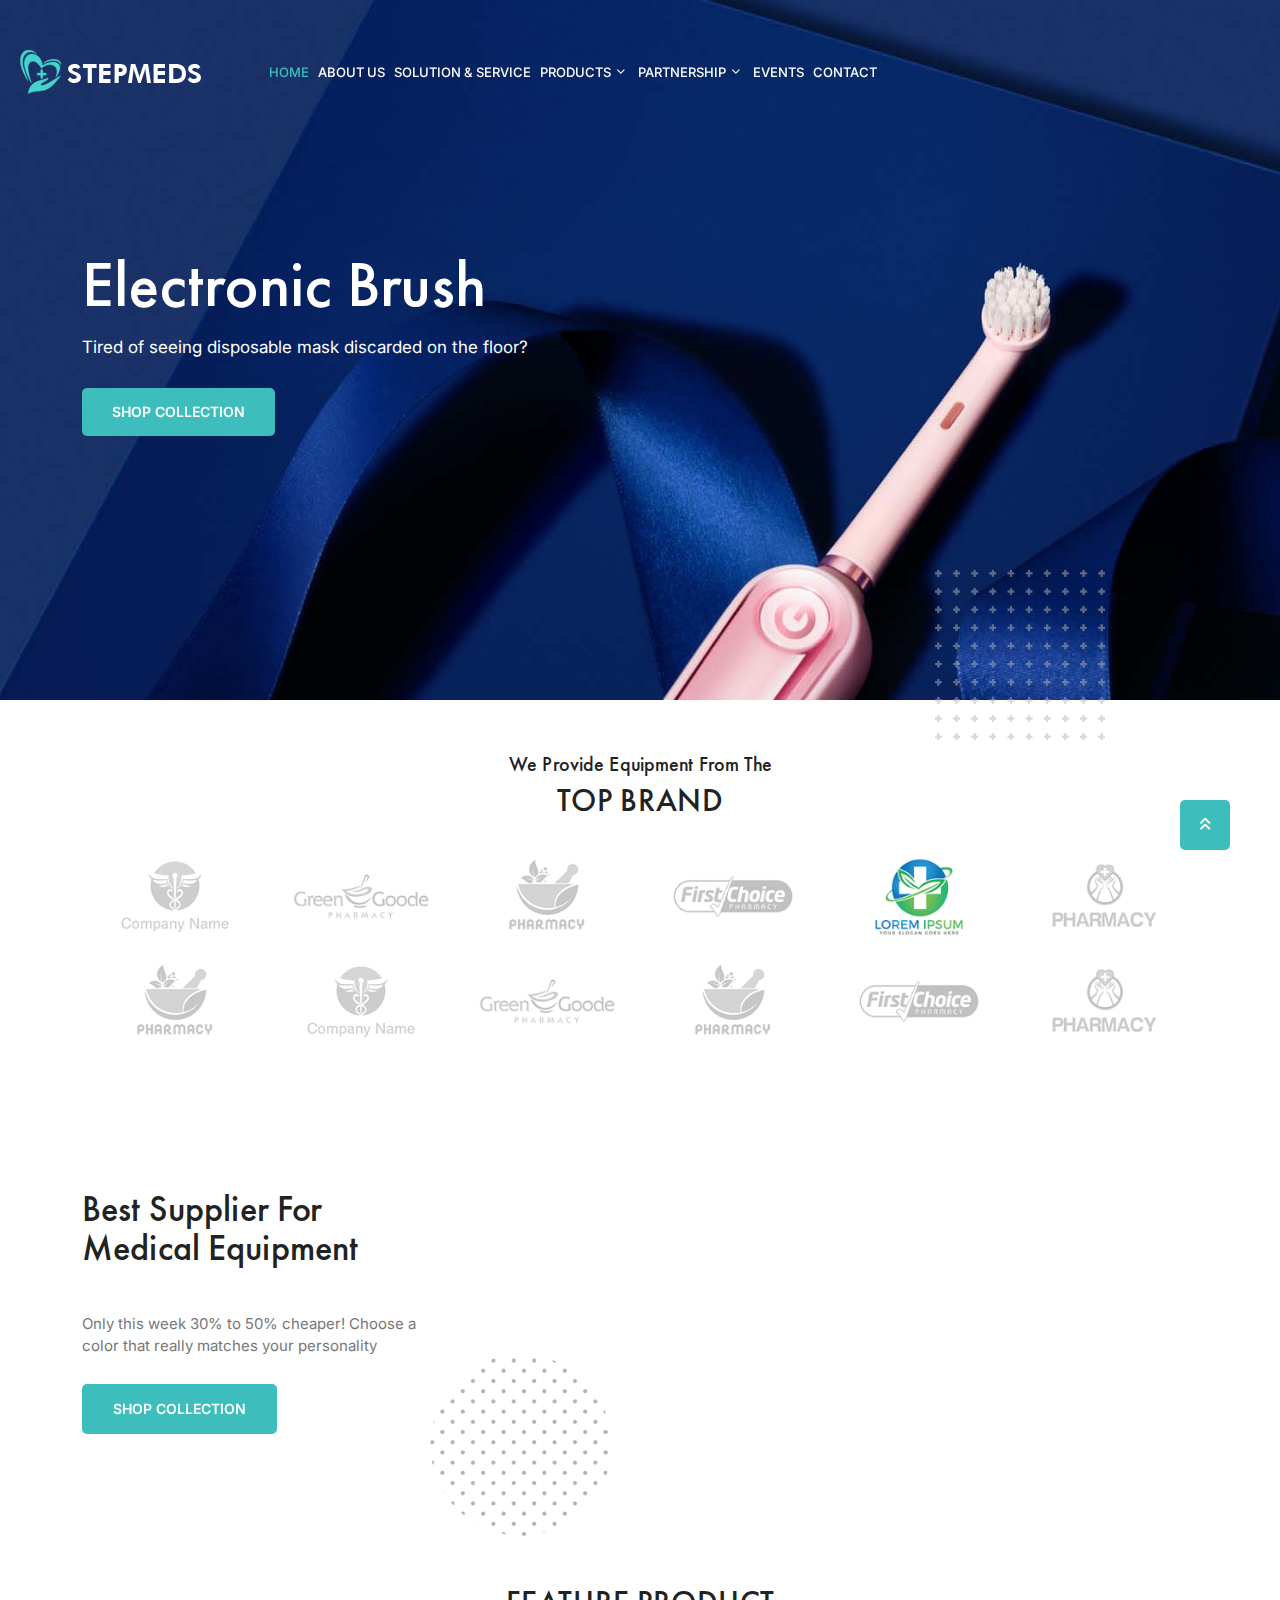
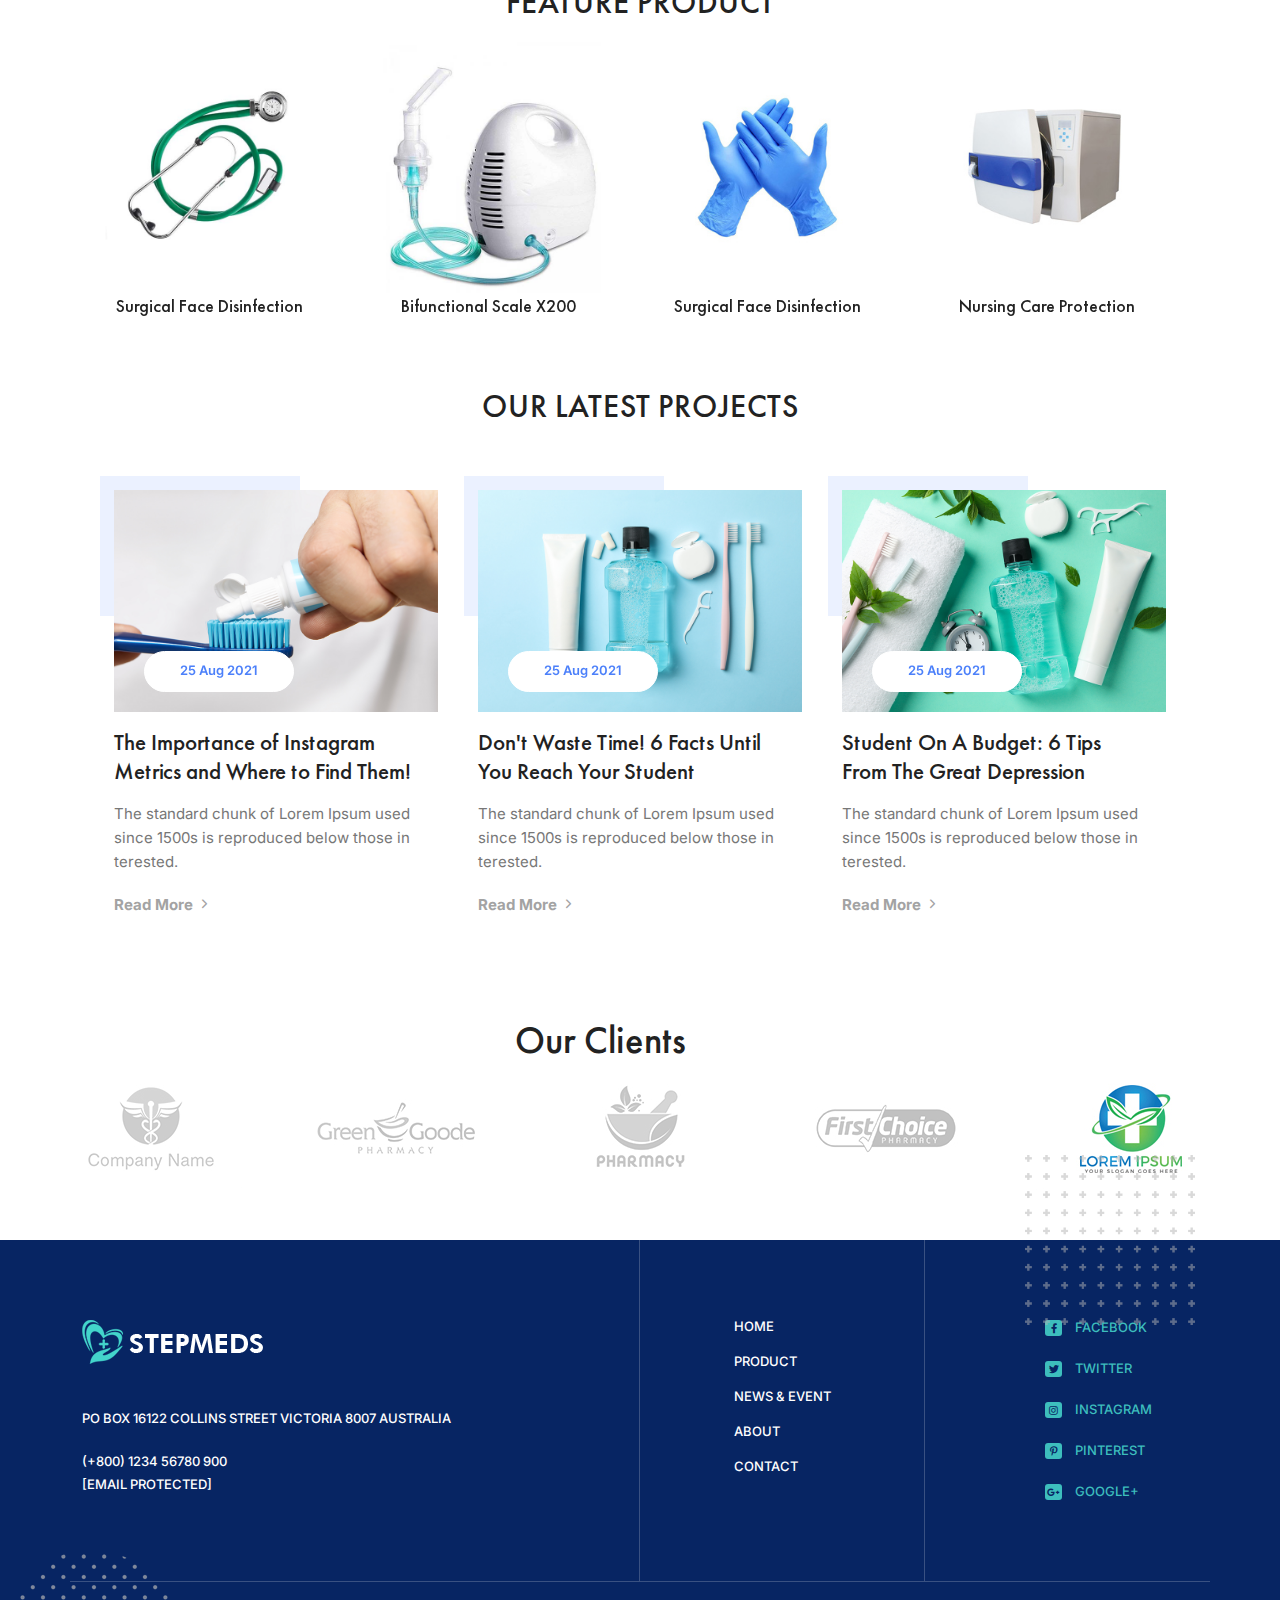
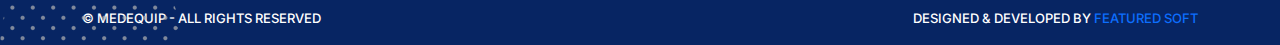
==== commit 0e7b1f75: "page added & updated" ====
--- a/index.html
+++ b/index.html
@@ -64,7 +64,7 @@
                                             <ul class="d-block">
                                                 <li><a class="active" href="index.html">Home</a></li>
                                                 <li><a href="#">ABOUT US</a></li>
-                                                <li><a href="#">SOLUTION & SERVICE</a></li>
+                                                <li><a href="shop.html">SOLUTION & SERVICE</a></li>
                                                 <li><a class="dp-menu" href="shop.html">PRODUCTS</a>
                                                     <ul
                                                         class="mega-menu mega-dropdown-menu  box-shadow-gray3 pt-25 pb-20 pl-30 pr-30">
@@ -75,11 +75,11 @@
                                                         <li><a href="product-details.html">Skin Itcing</a></li>
                                                     </ul>
                                                 </li>
-                                                <li><a class="dp-menu" href="blog.html">PARTNERSHIP</a>
+                                               <li><a class="dp-menu" href="shop.html">PARTNERSHIP</a>
                                                     <ul
                                                         class="mega-menu mega-dropdown-menu  box-shadow-gray3 pt-25 pb-20 pl-30 pr-30">
-                                                        <li><a href="blog.html">Blog page</a></li>
-                                                        <li><a href="blog-details.html">Blog details</a></li>
+                                                        <li><a href="product-details.html">Partner 01</a></li>
+                                                        <li><a href="product-details.html">Partner 02</a></li>
                                                     </ul>
                                                 </li>
                                                 <li><a href="#">EVENTS </a></li>
@@ -383,11 +383,12 @@
                 <div class="row d-flex align-items-center">
                     <div class="col-xxl-4 col-xl-4  col-lg-4  col-md-12  col-sm-12 col-12 pb-15">
                         <div class="section-title mb-50">
-                            <h3 class="font-pt light-black-color2 pb-1 pr-50 mb-40">Effective & Reliable
-                                Protective Equipment
-                                30% Flate</h3>
-                            <p class="light-black-color7 font300 pb-10">Only this week 30% to 50% cheaper!
-                                Choose a color that really matches your personality</p>
+                            <h3 class="font-pt light-black-color2 pb-1 pr-50 mb-40">
+                                Best Supplier For Medical Equipment
+                            </h3>
+                            <p class="light-black-color7 font300 pb-10">
+                                Only this week 30% to 50% cheaper! Choose a color that really matches your personality
+                            </p>
                             <a data-animation="fadeInUp" data-delay="1.7s" href="#"
                                 class="web-btn h3-web-btn  d-inline-block text-uppercase white h3-theme-bg position-relative over-hidden pl-30 pr-30 ptb-17 shop-collection-btn">Shop
                                 Collection</a>
@@ -420,41 +421,12 @@
                         <div class="col-xl-4 col-lg-12  col-md-6  col-sm-6 col-12 plr-14">
                             <div class="single-product mb-10">
                                 <div class="single-product-img position-relative over-hidden">
-                                    <div
-                                        class="single-product-label position-absolute theme-bg text-center  transition-3 z-index1">
-                                        <span class="white text-uppercase d-block font500">-20%</span>
-                                    </div><!-- /product-label -->
                                     <div class="most-purchased-item-img  position-relative text-center">
                                         <a class="position-relative d-block" href="product-details.html">
                                             <img src="images/product/home3/product1.jpg" alt="product">
                                         </a>
-                                        <div
-                                            class="countdown-time d-flex justify-content-center position-absolute width100">
-                                            <div class="timer">
-                                                <div class="d-flex" data-countdown="2021/4/11"></div>
-                                            </div>
-                                        </div><!-- /countdown-time -->
                                     </div>
                                     <div class="single-product-info text-center transition-3">
-                                        <div class="rating rating-shop d-flex justify-content-center">
-                                            <ul class="d-flex mr-2">
-                                                <li>
-                                                    <span><i class="fas fa-star"></i></span>
-                                                </li>
-                                                <li>
-                                                    <span><i class="fas fa-star"></i></span>
-                                                </li>
-                                                <li>
-                                                    <span><i class="fas fa-star"></i></span>
-                                                </li>
-                                                <li>
-                                                    <span><i class="far fa-star"></i></span>
-                                                </li>
-                                                <li>
-                                                    <span><i class="far fa-star"></i></span>
-                                                </li>
-                                            </ul>
-                                        </div><!-- /rating -->
                                         <h6 class="light-black-color2">
                                             <a href="product-details.html">Surgical Face Disinfection</a>
                                         </h6>
@@ -469,25 +441,6 @@
                                         <img src="images/product/home3/product2.jpg" alt="product">
                                     </a>
                                     <div class="single-product-info text-center transition-3">
-                                        <div class="rating rating-shop d-flex justify-content-center">
-                                            <ul class="d-flex mr-2">
-                                                <li>
-                                                    <span><i class="fas fa-star"></i></span>
-                                                </li>
-                                                <li>
-                                                    <span><i class="fas fa-star"></i></span>
-                                                </li>
-                                                <li>
-                                                    <span><i class="fas fa-star"></i></span>
-                                                </li>
-                                                <li>
-                                                    <span><i class="far fa-star"></i></span>
-                                                </li>
-                                                <li>
-                                                    <span><i class="far fa-star"></i></span>
-                                                </li>
-                                            </ul>
-                                        </div><!-- /rating -->
                                         <h6 class="light-black-color2"><a href="product-details.html">Bifunctional Scale
                                                 X200</a></h6>
                                     </div>
@@ -501,33 +454,8 @@
                                         <a class="position-relative d-block" href="product-details.html">
                                             <img src="images/product/home3/product3.jpg" alt="product">
                                         </a>
-                                        <div
-                                            class="countdown-time d-flex justify-content-center position-absolute width100">
-                                            <div class="timer">
-                                                <div class="d-flex" data-countdown="2021/4/11"></div>
-                                            </div>
-                                        </div><!-- /countdown-time -->
                                     </div>
                                     <div class="single-product-info text-center transition-3">
-                                        <div class="rating rating-shop d-flex justify-content-center">
-                                            <ul class="d-flex mr-2">
-                                                <li>
-                                                    <span><i class="fas fa-star"></i></span>
-                                                </li>
-                                                <li>
-                                                    <span><i class="fas fa-star"></i></span>
-                                                </li>
-                                                <li>
-                                                    <span><i class="fas fa-star"></i></span>
-                                                </li>
-                                                <li>
-                                                    <span><i class="far fa-star"></i></span>
-                                                </li>
-                                                <li>
-                                                    <span><i class="far fa-star"></i></span>
-                                                </li>
-                                            </ul>
-                                        </div><!-- /rating -->
                                         <h6 class="light-black-color2"><a href="product-details.html">Surgical Face
                                                 Disinfection</a></h6>
                                     </div>
@@ -537,33 +465,10 @@
                         <div class="col-xl-4 col-lg-12  col-md-6  col-sm-6 col-12 plr-14">
                             <div class="single-product mb-1">
                                 <div class="single-product-img position-relative over-hidden">
-                                    <div
-                                        class="single-product-label text-label position-absolute theme-bg text-center  transition-3 z-index1">
-                                        <span class="white d-block font500">New</span>
-                                    </div><!-- /product-label -->
                                     <a class="position-relative d-block" href="product-details.html">
                                         <img src="images/product/home3/product4.jpg" alt="product">
                                     </a>
                                     <div class="single-product-info text-center transition-3">
-                                        <div class="rating rating-shop d-flex justify-content-center">
-                                            <ul class="d-flex mr-2">
-                                                <li>
-                                                    <span><i class="fas fa-star"></i></span>
-                                                </li>
-                                                <li>
-                                                    <span><i class="fas fa-star"></i></span>
-                                                </li>
-                                                <li>
-                                                    <span><i class="fas fa-star"></i></span>
-                                                </li>
-                                                <li>
-                                                    <span><i class="far fa-star"></i></span>
-                                                </li>
-                                                <li>
-                                                    <span><i class="far fa-star"></i></span>
-                                                </li>
-                                            </ul>
-                                        </div><!-- /rating -->
                                         <h6 class="light-black-color2"><a href="product-details.html">Nursing Care
                                                 Protection</a></h6>
                                     </div>
@@ -577,25 +482,6 @@
                                         <img src="images/product/home3/product2.jpg" alt="product">
                                     </a>
                                     <div class="single-product-info text-center transition-3">
-                                        <div class="rating rating-shop d-flex justify-content-center">
-                                            <ul class="d-flex mr-2">
-                                                <li>
-                                                    <span><i class="fas fa-star"></i></span>
-                                                </li>
-                                                <li>
-                                                    <span><i class="fas fa-star"></i></span>
-                                                </li>
-                                                <li>
-                                                    <span><i class="fas fa-star"></i></span>
-                                                </li>
-                                                <li>
-                                                    <span><i class="far fa-star"></i></span>
-                                                </li>
-                                                <li>
-                                                    <span><i class="far fa-star"></i></span>
-                                                </li>
-                                            </ul>
-                                        </div><!-- /rating -->
                                         <h6 class="light-black-color2"><a href="product-details.html">Bifunctional Scale
                                                 X200</a></h6>
                                     </div>
@@ -822,7 +708,7 @@
             <div class="footer-top">
                 <div class="container">
                     <div class="row d-flex">
-                        <div class="col-xxl-3 col-xl-3  col-lg-3  col-md-4  col-sm-6 col-12 footer-r-border">
+                        <div class="col-xxl-6 col-xl-6 col-lg-6 col-md-6 col-12 footer-r-border">
                             <div class="footer-widget f-adress pb-90 pt-80 pr-100">
                                 <img src="images/logo/logo-white.png" alt="">
                                 <p class="pt-18 font13 text-uppercase mt-25">PO Box 16122 Collins Street
@@ -842,41 +728,26 @@
                             </div>
                         </div><!-- /col -->
                         <div
-                            class="col-xxl-6 col-xl-6  col-lg-6  col-md-8  col-sm-12 col-12 d-sm-flex justify-content-lg-center footer-r-border">
+                            class="col-xxl-3 col-xl-3 col-lg-3 col-md-6 col-12 d-sm-flex justify-content-lg-center footer-r-border">
                             <ul class="footer-account pt-80 ">
                                 <li>
-                                    <a href="#" class="position-relative d-inline-block">My Account</a>
+                                    <a href="index.html" class="position-relative d-inline-block">Home</a>
                                 </li>
                                 <li>
-                                    <a href="#" class="position-relative d-inline-block">Order Status</a>
+                                    <a href="shop.html" class="position-relative d-inline-block">Product</a>
                                 </li>
                                 <li>
-                                    <a href="#" class="position-relative d-inline-block">Shipping</a>
+                                    <a href="#" class="position-relative d-inline-block">News & Event</a>
                                 </li>
                                 <li>
-                                    <a href="#" class="position-relative d-inline-block">Billing</a>
+                                    <a href="#" class="position-relative d-inline-block">About</a>
                                 </li>
                                 <li>
-                                    <a href="#" class="position-relative d-inline-block">Returns & Exchanges</a>
-                                </li>
-                                <li>
-                                    <a href="#" class="position-relative d-inline-block">International Shipments</a>
-                                </li>
-                            </ul>
-                            <ul class="footer-account pt-80 ">
-                                <li>
-                                    <a href="#" class="position-relative d-inline-block">Customer Service</a>
-                                </li>
-                                <li>
-                                    <a href="#" class="position-relative d-inline-block">Contact Us</a>
-                                </li>
-                                <li>
-                                    <a href="#" class="position-relative d-inline-block">Accessibility</a>
+                                    <a href="contact-us.html" class="position-relative d-inline-block">Contact</a>
                                 </li>
                             </ul>
                         </div><!-- /col -->
-                        <div
-                            class="col-xxl-3 col-xl-3  col-lg-3  col-md-12  col-sm-6 col-12 d-flex justify-lg-content-center">
+                        <div class="col-xxl-3 col-xl-3 col-lg-3 col-md-12 col-12 d-flex justify-lg-content-center">
                             <div class="footer-widget f-social pb-30 pt-80 footer-padding-left">
                                 <ul class="footer-social-link">
                                     <li>
@@ -924,46 +795,23 @@
                 <div class="container">
                     <div class="row align-items-center justify-content-center footer-t-border pt-25">
                         <!-- ====== service-area-start ========================================= -->
-                        <div class="col-xl-8  col-lg-8  col-md-12  col-sm-12 col-12">
+                        <div class="col-12">
                             <div class="service-area">
-                                <ul>
-                                    <li class="d-inline-block mr-50">
-                                        <div class="single-service d-flex align-items-center mb-25">
-                                            <div class="s-ser-icon mr-15">
-                                                <span class="theme-color"><i class="fal fa-shipping-fast"></i></span>
-                                            </div>
-                                            <div class="s-ser-content">
-                                                <p class="mb-0">30 Days To Money Back</p>
-                                            </div>
+                                <div class="copyright-section" bis_skin_checked="1">
+                                    <div class="row" bis_skin_checked="1">
+                                        <div class="col-md-6" bis_skin_checked="1">
+                                            <p>© MedEquip - All Rights Reserved </p>
                                         </div>
-                                    </li>
-                                    <li class="d-inline-block mr-50">
-                                        <div class="single-service d-flex align-items-center mb-25">
-                                            <div class="s-ser-icon mr-15">
-                                                <span class="theme-color"><i class="fal fa-tram"></i></span>
-                                            </div>
-                                            <div class="s-ser-content">
-                                                <p class="mb-0">30 Days To Money Back</p>
-                                            </div>
+                                        <!-- .col-md-6 -->
+                                        <div class="col-md-6 text-end text-light" bis_skin_checked="1">
+                                            <p>
+                                                Designed &amp; Developed By 
+                                                <a class="text-primary" href="https://featuredsoft.com/" target="_blank" bis_skin_checked="1">Featured Soft</a>
+                                            </p>
                                         </div>
-                                    </li>
-                                    <li class="d-inline-block mr-50">
-                                        <div class="single-service d-flex align-items-center mb-25">
-                                            <div class="s-ser-icon mr-15">
-                                                <span class="theme-color"><i class="fal fa-gift"></i></span>
-                                            </div>
-                                            <div class="s-ser-content">
-                                                <p class="mb-0">Shipping in 24 Hours</p>
-                                            </div>
-                                        </div>
-                                    </li>
-                                </ul>
-                            </div>
-                        </div><!-- /col -->
-                        <div class="col-xl-4  col-lg-4  col-md-12  col-sm-12 pr-0 col-12 d-flex justify-content-lg-end">
-                            <div class="footer-widget f-payment pb-25">
-                                <div class="footer-payment">
-                                    <img src="images/footer/payment.png" alt="">
+                                        <!-- .col-md-6 -->
+                                    </div>
+                                    <!-- .row -->
                                 </div>
                             </div>
                         </div><!-- /col -->
